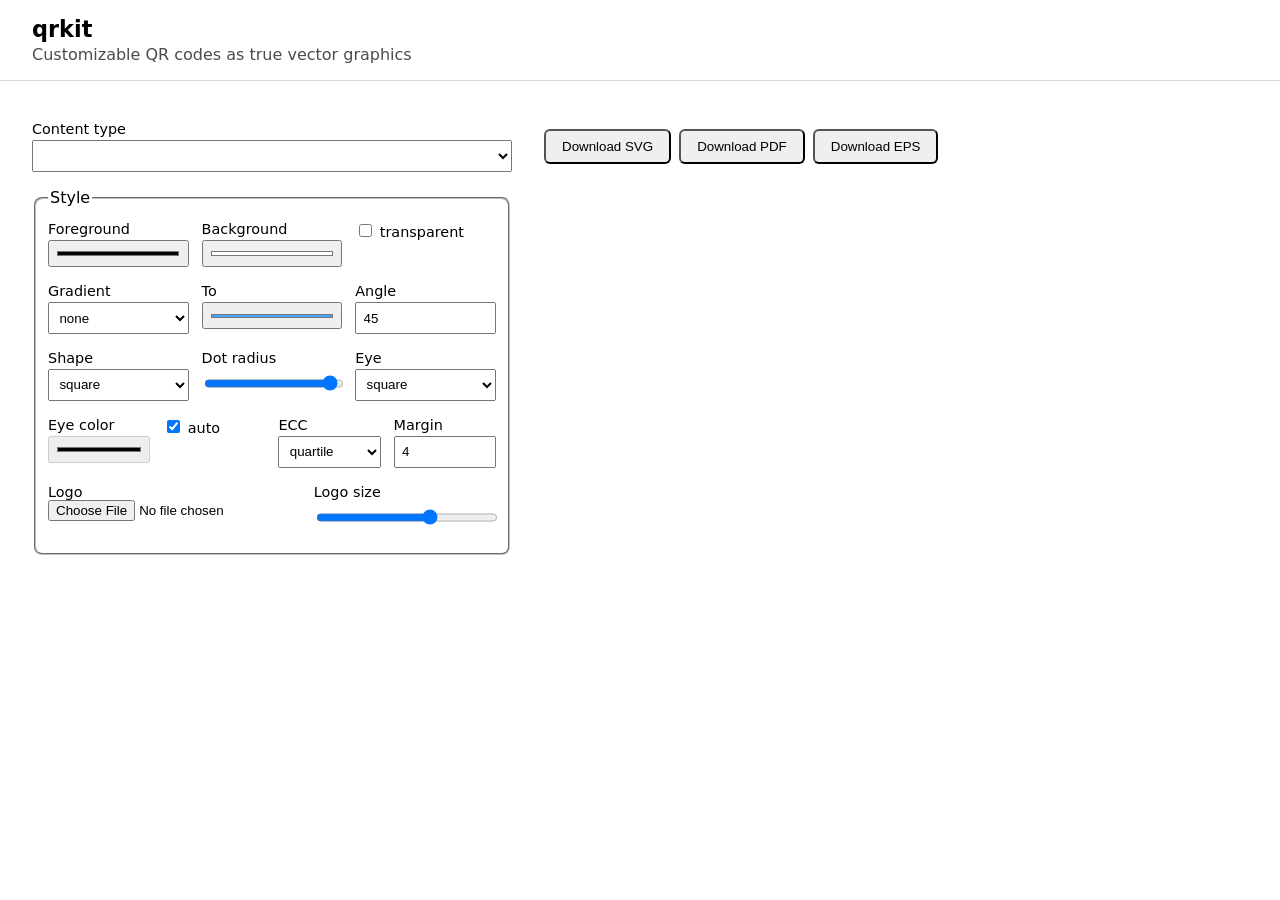
==== web/index.html @ 1790490c "fix(web): add auto eye color toggle so eyes can follow fg or gradient The eye color picker was alway" ====
<!doctype html>
<html lang="en">
<head>
<meta charset="utf-8"/>
<meta name="viewport" content="width=device-width, initial-scale=1"/>
<title>qrkit — vector QR generator</title>
<link rel="stylesheet" href="style.css"/>
</head>
<body>
<header><h1>qrkit</h1><p>Customizable QR codes as true vector graphics</p></header>
<main>
  <section id="panel">
    <label>Content type
      <select id="type"></select>
    </label>
    <div id="content-form"></div>
    <fieldset>
      <legend>Style</legend>
      <div class="row">
        <label>Foreground <input type="color" id="fg" value="#000000"/></label>
        <label>Background <input type="color" id="bg" value="#ffffff"/></label>
        <label class="check"><input type="checkbox" id="bg-transparent"/> transparent</label>
      </div>
      <div class="row">
        <label>Gradient
          <select id="gradient"><option value="">none</option><option>linear</option><option>radial</option></select>
        </label>
        <label>To <input type="color" id="gradient-to" value="#42a5f5"/></label>
        <label>Angle <input type="number" id="gradient-angle" value="45" min="0" max="359"/></label>
      </div>
      <div class="row">
        <label>Shape
          <select id="shape"><option>square</option><option>rounded</option><option>dots</option><option>classy</option></select>
        </label>
        <label>Dot radius <input type="range" id="dot-radius" min="0.1" max="0.5" step="0.05" value="0.5"/></label>
        <label>Eye
          <select id="eye"><option>square</option><option>rounded</option><option>circle</option><option>leaf</option></select>
        </label>
      </div>
      <div class="row">
        <label>Eye color <input type="color" id="eye-color" value="#000000" disabled/></label>
        <label class="check"><input type="checkbox" id="eye-auto" checked/> auto</label>
        <label>ECC
          <select id="ecc"><option>quartile</option><option>low</option><option>medium</option><option>high</option></select>
        </label>
        <label>Margin <input type="number" id="margin" value="4" min="0" max="16"/></label>
      </div>
      <div class="row">
        <label>Logo <input type="file" id="logo" accept="image/png,image/jpeg"/></label>
        <label>Logo size <input type="range" id="logo-size" min="0.1" max="0.33" step="0.01" value="0.25"/></label>
      </div>
    </fieldset>
    <div id="warnings"></div>
  </section>
  <section id="preview">
    <div id="qr"></div>
    <div id="downloads">
      <button data-fmt="svg">Download SVG</button>
      <button data-fmt="pdf">Download PDF</button>
      <button data-fmt="eps">Download EPS</button>
    </div>
  </section>
</main>
<script type="module" src="app.js"></script>
</body>
</html>
---- web/style.css ----
:root { color-scheme: light dark; }
* { box-sizing: border-box; }
body { margin: 0; font-family: system-ui, sans-serif; }
header { padding: 1rem 2rem; border-bottom: 1px solid color-mix(in srgb, currentColor 15%, transparent); }
header h1 { margin: 0; font-size: 1.4rem; }
header p { margin: 0.2rem 0 0; opacity: 0.7; }
main { display: grid; grid-template-columns: minmax(320px, 480px) 1fr; gap: 2rem; padding: 2rem; }
#panel label { display: block; margin: 0.5rem 0; font-size: 0.9rem; }
#panel input:not([type="checkbox"]):not([type="file"]),
#panel select, #panel textarea { width: 100%; padding: 0.4rem; margin-top: 0.2rem; }
.row { display: flex; gap: 0.8rem; }
.row label { flex: 1; }
.check { display: flex; align-items: center; gap: 0.4rem; }
fieldset { margin-top: 1rem; border-radius: 8px; }
#qr svg { width: min(100%, 520px); height: auto; border-radius: 8px; }
#warnings .warn { color: #b45309; }
#warnings .error { color: #b91c1c; }
#downloads { margin-top: 1rem; display: flex; gap: 0.5rem; }
button { padding: 0.5rem 1rem; border-radius: 6px; cursor: pointer; }
@media (max-width: 800px) { main { grid-template-columns: 1fr; } }
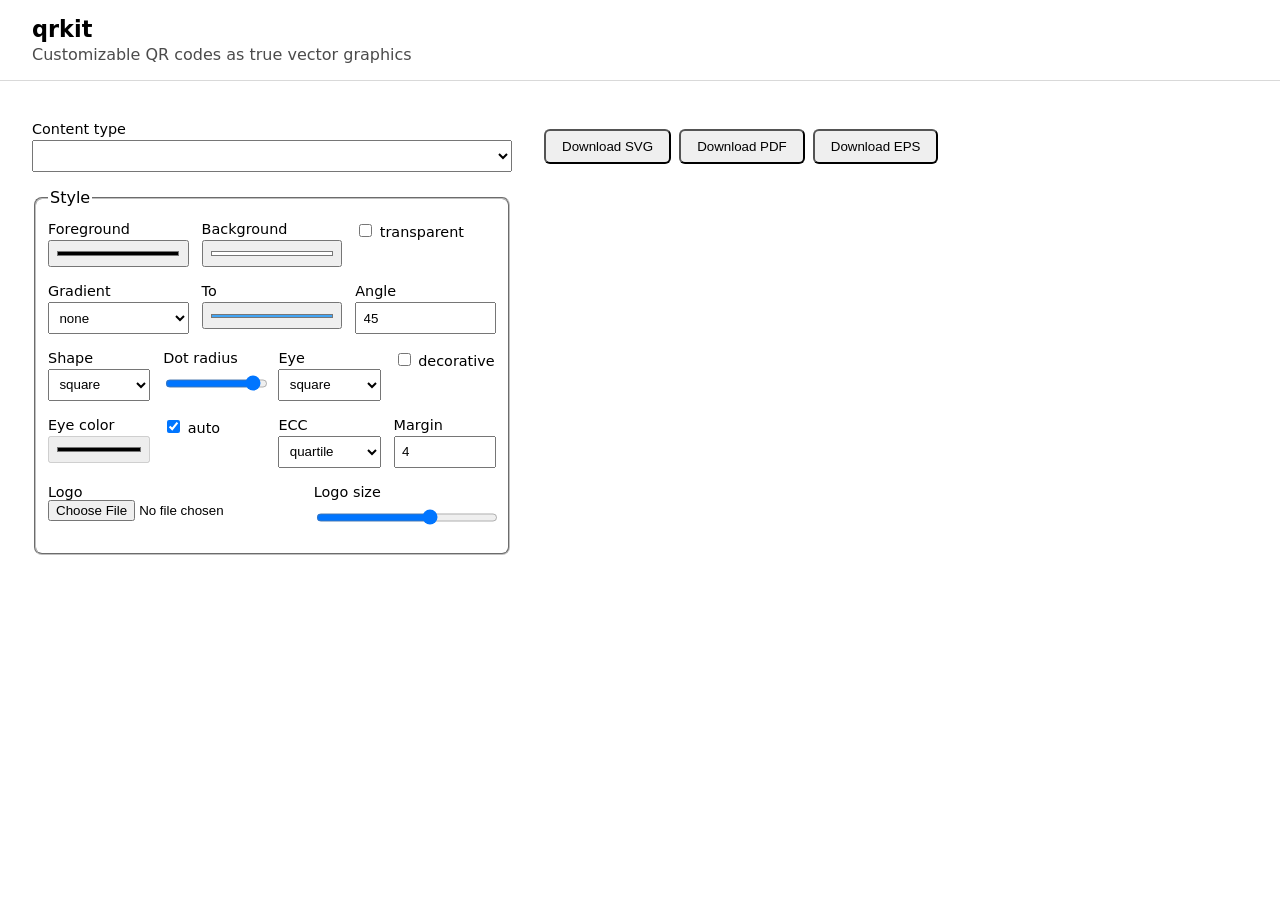
==== commit e22d33d4: "feat: add decorative eyes mode with scanner-safety warning" ====
--- a/web/index.html
+++ b/web/index.html
@@ -36,6 +36,9 @@
         <label>Eye
           <select id="eye"><option>square</option><option>rounded</option><option>circle</option><option>leaf</option></select>
         </label>
+        <label class="check" title="Pure-shape eyes without scanner-safety tabs; may not scan on strict readers">
+          <input type="checkbox" id="eye-decorative"/> decorative
+        </label>
       </div>
       <div class="row">
         <label>Eye color <input type="color" id="eye-color" value="#000000" disabled/></label>
@@ -47,6 +50,7 @@
       </div>
       <div class="row">
         <label>Logo <input type="file" id="logo" accept="image/png,image/jpeg"/></label>
+        <button type="button" id="logo-clear" hidden>Clear logo</button>
         <label>Logo size <input type="range" id="logo-size" min="0.1" max="0.33" step="0.01" value="0.25"/></label>
       </div>
     </fieldset>
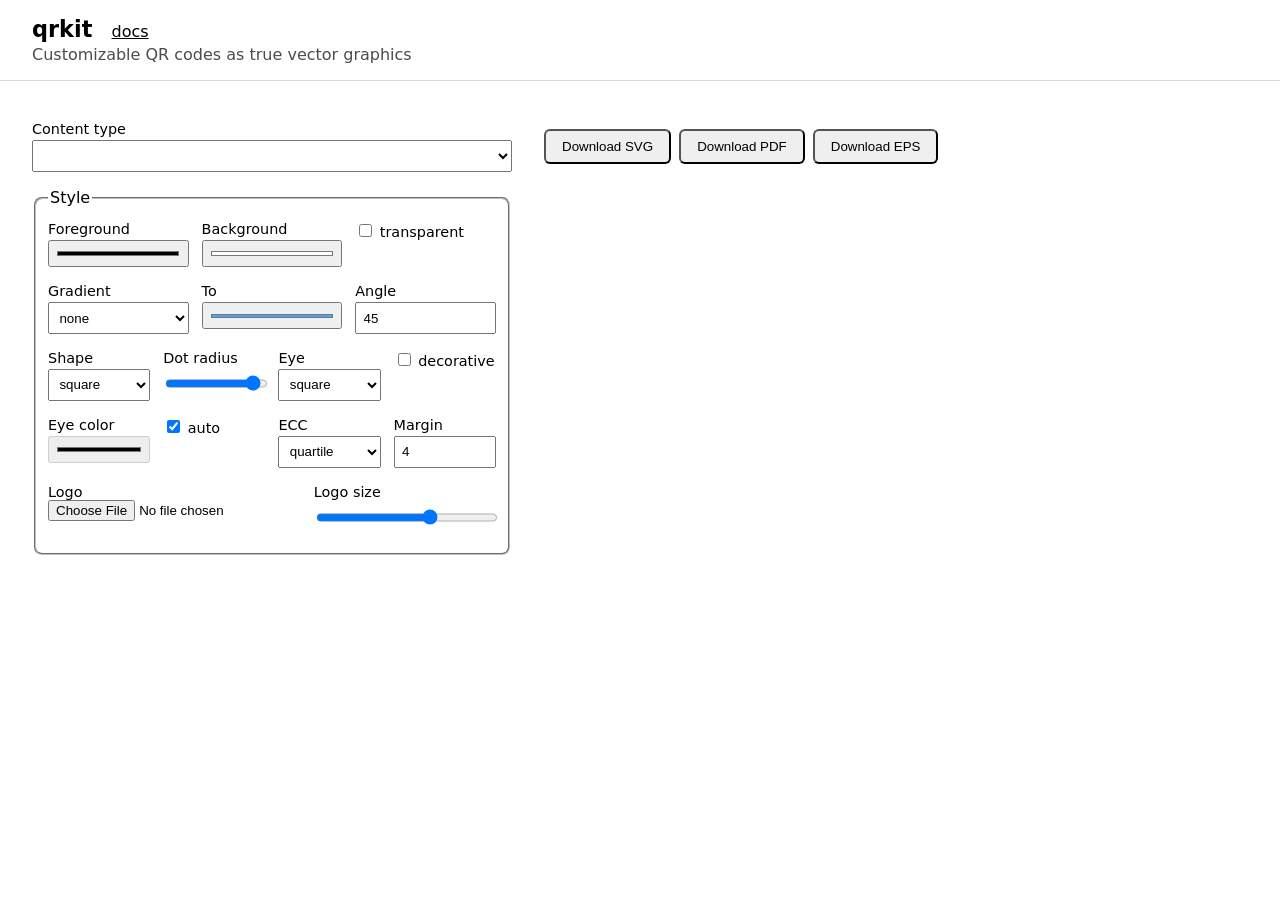
==== commit d2953ccf: "docs: full documentation for the web app, CLI, library, and formats - docs/: content-types (all 9 pa" ====
--- a/web/index.html
+++ b/web/index.html
@@ -4,10 +4,17 @@
 <meta charset="utf-8"/>
 <meta name="viewport" content="width=device-width, initial-scale=1"/>
 <title>qrkit — vector QR generator</title>
+<link rel="icon" href="data:image/svg+xml,%3Csvg xmlns='http://www.w3.org/2000/svg' viewBox='0 0 8 8'%3E%3Crect width='8' height='8' fill='%23ffffff'/%3E%3Cpath d='M1 1h2v2H1zM5 1h2v2H5zM1 5h2v2H1zM5 5h1v1H5z' fill='%230d47a1'/%3E%3C/svg%3E"/>
 <link rel="stylesheet" href="style.css"/>
 </head>
 <body>
-<header><h1>qrkit</h1><p>Customizable QR codes as true vector graphics</p></header>
+<header>
+  <nav style="display:flex;gap:1.2rem;align-items:baseline">
+    <h1 style="margin:0">qrkit</h1>
+    <a href="docs.html" style="color:inherit">docs</a>
+  </nav>
+  <p style="margin:0.2rem 0 0">Customizable QR codes as true vector graphics</p>
+</header>
 <main>
   <section id="panel">
     <label>Content type
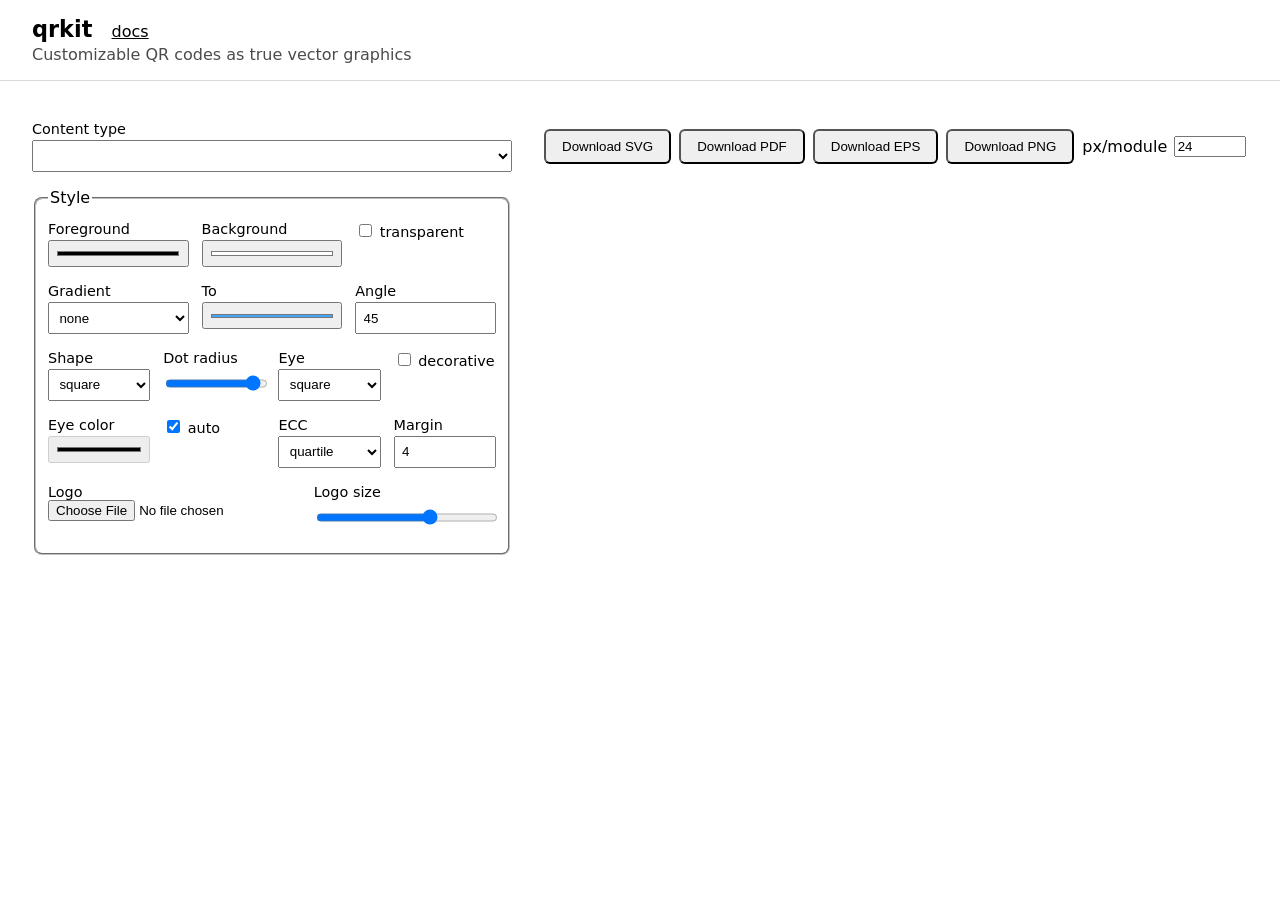
==== commit 25d2a116: "Merge feat/web-png-download: PNG download in the web app" ====
--- a/web/index.html
+++ b/web/index.html
@@ -69,6 +69,10 @@
       <button data-fmt="svg">Download SVG</button>
       <button data-fmt="pdf">Download PDF</button>
       <button data-fmt="eps">Download EPS</button>
+      <button data-fmt="png">Download PNG</button>
+      <label class="check" title="PNG resolution: pixels per QR module (24 is crisp for screens)">
+        px/module <input type="number" id="px-per-module" value="24" min="1" max="256" style="width:4.5rem"/>
+      </label>
     </div>
   </section>
 </main>
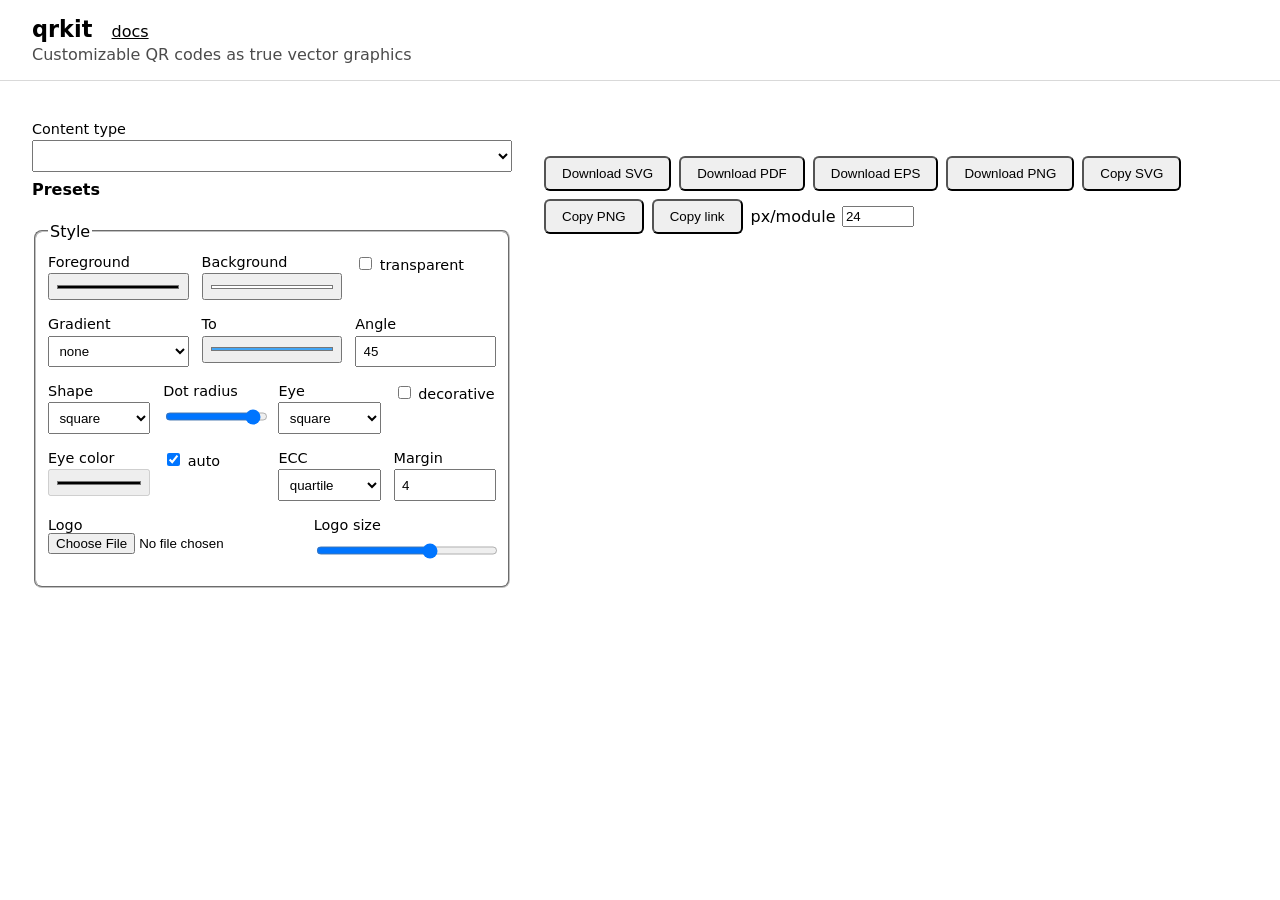
==== commit be321345: "feat: UX pass — live scan badge, permalinks, clipboard, presets, CLI polish - live scannability badg" ====
--- a/web/index.html
+++ b/web/index.html
@@ -21,6 +21,12 @@
       <select id="type"></select>
     </label>
     <div id="content-form"></div>
+    <div>
+      <div class="row" style="align-items:center;margin-bottom:0.4rem">
+        <strong>Presets</strong>
+      </div>
+      <div id="presets" class="row" style="flex-wrap:wrap"></div>
+    </div>
     <fieldset>
       <legend>Style</legend>
       <div class="row">
@@ -64,12 +70,19 @@
     <div id="warnings"></div>
   </section>
   <section id="preview">
+    <div id="badges">
+      <span id="scan-badge" title="Live check: the rendered code is decoded with a real QR reader — the same standard as the project's test suite"></span>
+      <span id="info-badge"></span>
+    </div>
     <div id="qr"></div>
     <div id="downloads">
       <button data-fmt="svg">Download SVG</button>
       <button data-fmt="pdf">Download PDF</button>
       <button data-fmt="eps">Download EPS</button>
       <button data-fmt="png">Download PNG</button>
+      <button type="button" id="copy-svg">Copy SVG</button>
+      <button type="button" id="copy-png">Copy PNG</button>
+      <button type="button" id="copy-link" title="Copy a permalink to this exact QR and style">Copy link</button>
       <label class="check" title="PNG resolution: pixels per QR module (24 is crisp for screens)">
         px/module <input type="number" id="px-per-module" value="24" min="1" max="256" style="width:4.5rem"/>
       </label>
--- a/web/style.css
+++ b/web/style.css
@@ -15,6 +15,16 @@
 #qr svg { width: min(100%, 520px); height: auto; border-radius: 8px; }
 #warnings .warn { color: #b45309; }
 #warnings .error { color: #b91c1c; }
-#downloads { margin-top: 1rem; display: flex; gap: 0.5rem; }
+
+/* live badges above the preview */
+#badges { display: flex; gap: 0.6rem; align-items: center; min-height: 1.7rem; }
+#badges span { font-size: 0.85rem; padding: 0.15rem 0.7rem; border-radius: 999px; }
+#scan-badge.ok { background: color-mix(in srgb, #15803d 15%, transparent); color: #15803d; }
+#scan-badge.bad { background: color-mix(in srgb, #b91c1c 15%, transparent); color: #b91c1c; }
+#scan-badge.pending { opacity: 0.6; }
+#info-badge { opacity: 0.65; font-variant-numeric: tabular-nums; }
+
+#downloads { margin-top: 1rem; display: flex; gap: 0.5rem; flex-wrap: wrap; align-items: center; }
 button { padding: 0.5rem 1rem; border-radius: 6px; cursor: pointer; }
+button.preset { padding: 0.3rem 0.8rem; font-size: 0.85rem; text-transform: capitalize; }
 @media (max-width: 800px) { main { grid-template-columns: 1fr; } }
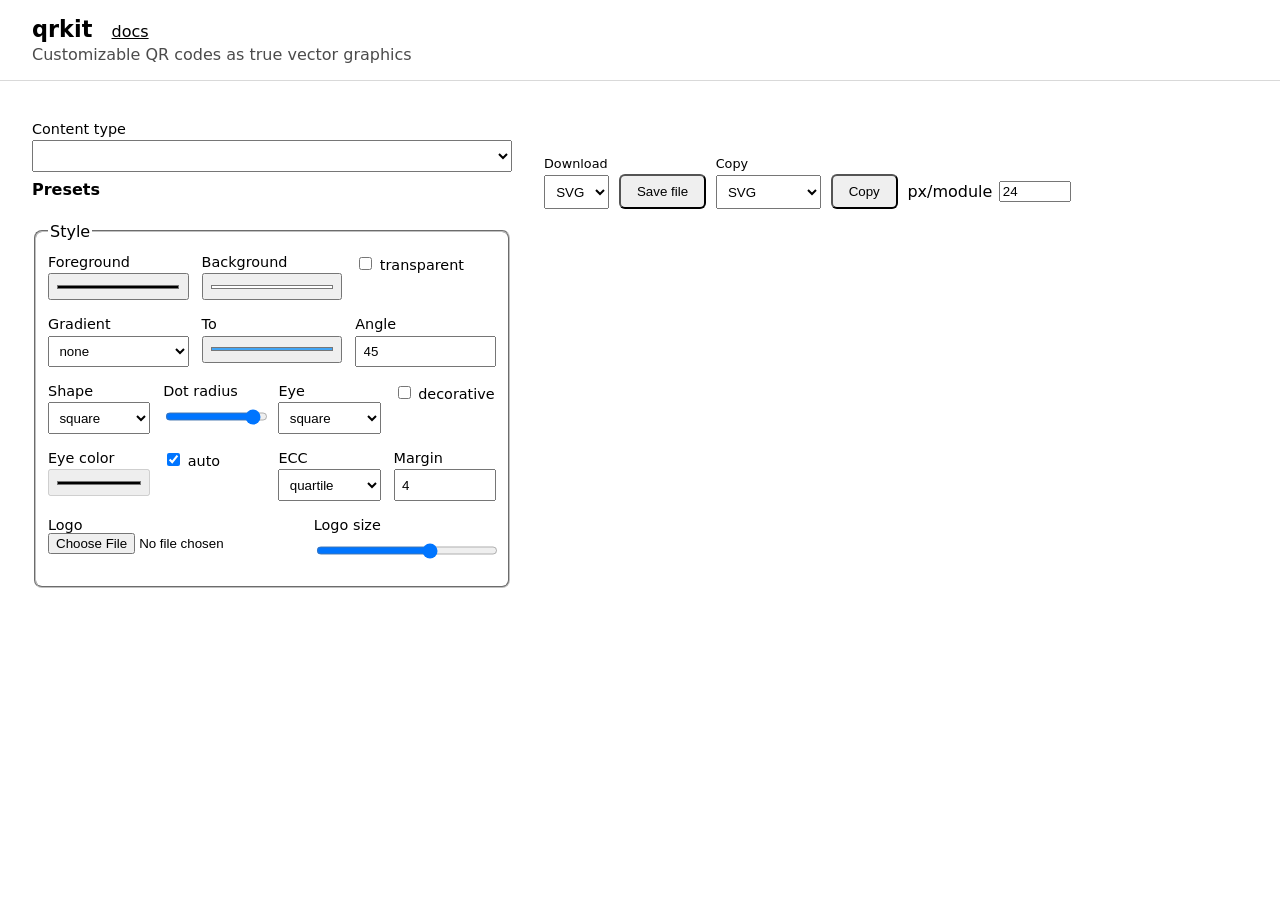
==== commit 5a30653b: "Merge feat/download-copy-dropdowns: dropdown actions for download/copy" ====
--- a/web/index.html
+++ b/web/index.html
@@ -76,13 +76,23 @@
     </div>
     <div id="qr"></div>
     <div id="downloads">
-      <button data-fmt="svg">Download SVG</button>
-      <button data-fmt="pdf">Download PDF</button>
-      <button data-fmt="eps">Download EPS</button>
-      <button data-fmt="png">Download PNG</button>
-      <button type="button" id="copy-svg">Copy SVG</button>
-      <button type="button" id="copy-png">Copy PNG</button>
-      <button type="button" id="copy-link" title="Copy a permalink to this exact QR and style">Copy link</button>
+      <label class="dl-group">Download
+        <select id="dl-format" title="Output format">
+          <option value="svg" selected>SVG</option>
+          <option value="pdf">PDF</option>
+          <option value="eps">EPS</option>
+          <option value="png">PNG</option>
+        </select>
+      </label>
+      <button type="button" id="dl-btn">Save file</button>
+      <label class="dl-group">Copy
+        <select id="copy-format" title="What to copy">
+          <option value="svg" selected>SVG</option>
+          <option value="png">PNG image</option>
+          <option value="link" title="A permalink to this exact QR and style">Share link</option>
+        </select>
+      </label>
+      <button type="button" id="copy-btn">Copy</button>
       <label class="check" title="PNG resolution: pixels per QR module (24 is crisp for screens)">
         px/module <input type="number" id="px-per-module" value="24" min="1" max="256" style="width:4.5rem"/>
       </label>
--- a/web/style.css
+++ b/web/style.css
@@ -24,7 +24,10 @@
 #scan-badge.pending { opacity: 0.6; }
 #info-badge { opacity: 0.65; font-variant-numeric: tabular-nums; }
 
-#downloads { margin-top: 1rem; display: flex; gap: 0.5rem; flex-wrap: wrap; align-items: center; }
+#downloads { margin-top: 1rem; display: flex; gap: 0.6rem; flex-wrap: wrap; align-items: end; }
+#downloads .dl-group { display: flex; flex-direction: column; font-size: 0.8rem; gap: 0.25rem; }
+#downloads .dl-group select { padding: 0.45rem; }
+#downloads .check { align-self: end; padding-bottom: 0.45rem; }
 button { padding: 0.5rem 1rem; border-radius: 6px; cursor: pointer; }
 button.preset { padding: 0.3rem 0.8rem; font-size: 0.85rem; text-transform: capitalize; }
 @media (max-width: 800px) { main { grid-template-columns: 1fr; } }
